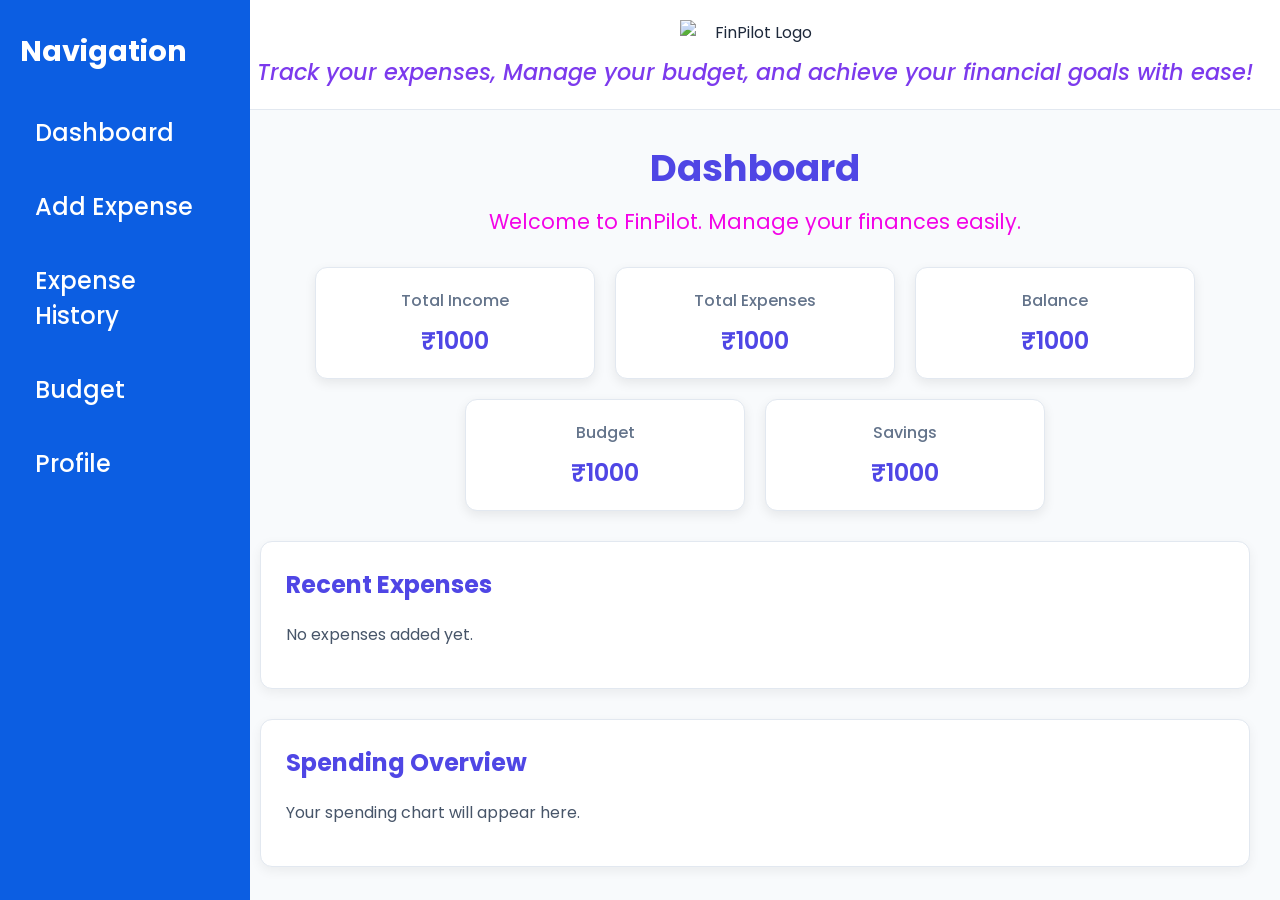
==== index.html @ edac7c89 "Add files" ====
<!DOCTYPE html>
<html lang="en">

<head>
    <meta charset="UTF-8">
    <meta name="viewport" content="width=device-width, initial-scale=1.0">
    <title>FinPilot</title>
<link rel="preconnect" href="https://fonts.googleapis.com">
<link rel="preconnect" href="https://fonts.gstatic.com" crossorigin>
<link href="https://fonts.googleapis.com/css2?family=Poppins:ital,wght@0,100;0,200;0,300;0,400;0,500;0,600;0,700;0,800;0,900;1,100;1,200;1,300;1,400;1,500;1,600;1,700;1,800;1,900&display=swap" rel="stylesheet">
    <link rel="stylesheet" href="css/style.css">
</head>

<body>

    <header>
        <img class="logo" src="../FinPilot/images/image.png" alt="FinPilot Logo">

        <h2 class="tagline">
            <em>
                Track your expenses, Manage your budget, and achieve your financial goals with ease!
            </em>
        </h2>
    </header>


    <aside class="sidebar">
      
        <nav>
             <h1 class="sidebartag">Navigation</h1>
            <ul>
                <li>
                    <a href="index.html">Dashboard</a>
                </li>

                <li>
                    <a href="pages/add-expense.html">Add Expense</a>
                </li>

                <li>
                    <a href="pages/expenses.html">Expense History</a>
                </li>

                <li>
                    <a href="pages/budget.html">Budget</a>
                </li>

                <li>
                    <a href="pages/profile.html">Profile</a>
                </li>

            </ul>
        </nav>
    </aside>


    <main>

        <section class="dashboard">

            <h1>Dashboard</h1>

            <p>
                Welcome to FinPilot. Manage your finances easily.
            </p>


            <div class="summary-cards">

                <div class="card">
                    <h2>Total Income</h2>
                    <p>₹1000</p>
                </div>


                <div class="card">
                    <h2>Total Expenses</h2>
                    <p>₹1000</p>
                </div>


                <div class="card">
                    <h2>Balance</h2>
                    <p>₹1000</p>
                </div>


                <div class="card">
                    <h2>Budget</h2>
                    <p>₹1000</p>
                </div>


                <div class="card">
                    <h2>Savings</h2>
                    <p>₹1000</p>
                </div>

            </div>

        </section>


        <section class="recent-expenses">

            <h2>Recent Expenses</h2>

            <p>
                No expenses added yet.
            </p>

        </section>


        <section class="spending-overview">

            <h2>Spending Overview</h2>

            <p>
                Your spending chart will appear here.
            </p>

        </section>

    </main>

</body>

</html>
---- css/style.css ----
* {
  box-sizing: border-box;
  scroll-behavior: smooth;
}

body {
  margin: 0;
  background-color: #f8fafc;
  font-family: "Poppins", sans-serif;
  font-weight: 400;
  color: #1e293b;
}
header {
  text-align: center;
  padding: 20px;
  margin-left: 230px;
  background-color: #ffffff;
  border-bottom: 1px solid #e2e8f0;
}

.logo {
  display: block;
  margin: 0 auto;
  width: 150px;
  height: auto;
}

.tagline {
  margin: 10px 0 0;
  font-size: 1.4rem;
  font-weight: 500;
  color: #7c3aed;
}
.sidebartag{
  color: #07f60b;
  font-size: 2.1rem;
}

.sidebar {
    width: 250px;
    height: 100vh;
    padding: 20px;
    position: fixed;
    left: 0;
    top: 0;
    background-color: #0c5ee2;
    color: #ffffff;
    overflow-y: auto;
}

/* Sidebar Heading */
.sidebartag {
    color: #ffffff;
    font-size: 1.8rem;
    margin: 10px 0 30px;
}

/* Navigation List */
aside nav ul {
    list-style: none;
    padding: 0;
    margin: 0;
}

aside nav ul li {
    margin-bottom: 15px;
}

/* Navigation Links */
aside nav ul li a {
    display: block;
    padding: 12px 15px;
    text-decoration: none;
    color: #ffffff;
    font-size: 1.5rem;
    font-weight: 500;
    border-radius: 8px;
    transition: 0.3s ease;
}

/* Hover Effect */
aside nav ul li a:hover {
    background-color: #583aed;
    color: #ffffff;
}


main {
  margin-left: 230px;
  padding: 30px;
}

.dashboard {
  text-align: center;
}

.dashboard h1 {
  font-size: 2.3rem;
  margin: 0 0 10px;
  color: #4f46e5;
}

.dashboard > p {
  margin: 0;
  font-size: 1.3rem;
  color: #f303e7;
}

.summary-cards {
  display: flex;
  gap: 20px;
  flex-wrap: wrap;
  justify-content: center;
  margin-top: 30px;
}

.card {
  background-color: #ffffff;
  width: 280px;
  padding: 20px;
  border-radius: 12px;
  text-align: center;
  border: 1px solid #e2e8f0;
  box-shadow: 0 4px 12px rgba(0, 0, 0, 0.08);
  transition: 0.3s ease;
}

.card:hover {
  transform: translateY(-5px);
  box-shadow: 0 8px 20px rgba(215, 235, 2, 0.12);
}

.card h2 {
  margin: 0 0 10px;
  font-size: 1rem;
  font-weight: 500;
  color: #64748b;
}
.card p {
  margin: 0;
  font-size: 1.5rem;
  font-weight: 600;
  color: #4f46e5;
}
.recent-expenses {
  background-color: #ffffff;
  margin-top: 30px;
  padding: 25px;
  width: 100%;
  border-radius: 12px;
  border: 1px solid #e2e8f0;
  box-shadow: 0 4px 12px rgba(0, 0, 0, 0.06);
}

.recent-expenses h2 {
  margin-top: 0;
  color: #4f46e5;
}
.spending-overview {
  background-color: #ffffff;
  margin-top: 30px;
  padding: 25px;
  border-radius: 12px;
  border: 1px solid #e2e8f0;
  box-shadow: 0 4px 12px rgba(0, 0, 0, 0.06);
}
.spending-overview h2 {
  margin-top: 0;
  color: #4f46e5;
}
section p {
  color: #475569;
  font-size: 1rem;
}
.sidebar {
  background-color: #0c5ee2;
  color: #ffffff;
  margin: 0;
}
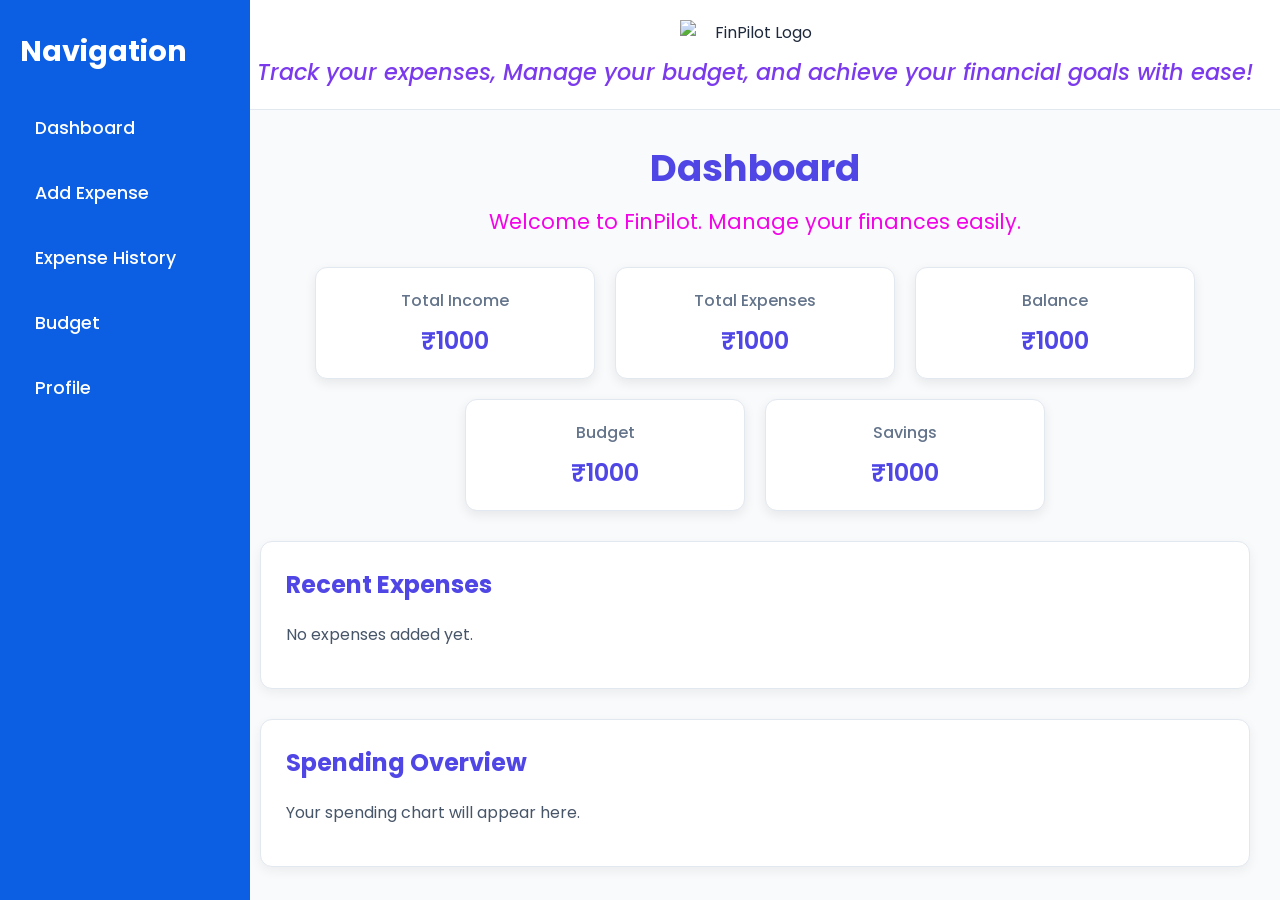
==== commit 4891ad81: "Update files" ====
--- a/index.html
+++ b/index.html
@@ -25,12 +25,12 @@
 
 
     <aside class="sidebar">
-      
         <nav>
-             <h1 class="sidebartag">Navigation</h1>
+            <h1 class="sidebartag">Navigation</h1>
+
             <ul>
                 <li>
-                    <a href="index.html">Dashboard</a>
+                    <a href="../index.html">Dashboard</a>
                 </li>
 
                 <li>
@@ -48,7 +48,6 @@
                 <li>
                     <a href="pages/profile.html">Profile</a>
                 </li>
-
             </ul>
         </nav>
     </aside>
--- a/css/style.css
+++ b/css/style.css
@@ -31,57 +31,47 @@
   font-weight: 500;
   color: #7c3aed;
 }
-.sidebartag{
-  color: #07f60b;
-  font-size: 2.1rem;
+.sidebar {
+  width: 250px;
+  height: 100vh;
+  padding: 20px;
+  position: fixed;
+  top: 0;
+  left: 0;
+  background-color: #0c5ee2;
+  color: #ffffff;
+  overflow-y: auto;
+}
+.sidebartag {
+  color: #ffffff;
+  font-size: 1.8rem;
+  margin: 10px 0 30px;
 }
 
-.sidebar {
-    width: 250px;
-    height: 100vh;
-    padding: 20px;
-    position: fixed;
-    left: 0;
-    top: 0;
-    background-color: #0c5ee2;
-    color: #ffffff;
-    overflow-y: auto;
-}
-
-/* Sidebar Heading */
-.sidebartag {
-    color: #ffffff;
-    font-size: 1.8rem;
-    margin: 10px 0 30px;
-}
-
-/* Navigation List */
 aside nav ul {
-    list-style: none;
-    padding: 0;
-    margin: 0;
+  list-style: none;
+  padding: 0;
+  margin: 0;
 }
 
 aside nav ul li {
-    margin-bottom: 15px;
+  margin-bottom: 15px;
 }
 
-/* Navigation Links */
 aside nav ul li a {
-    display: block;
-    padding: 12px 15px;
-    text-decoration: none;
-    color: #ffffff;
-    font-size: 1.5rem;
-    font-weight: 500;
-    border-radius: 8px;
-    transition: 0.3s ease;
+  display: block;
+  padding: 12px 15px;
+  text-decoration: none;
+  color: #ffffff;
+  font-size: 1.1rem;
+  font-weight: 500;
+  border-radius: 8px;
+  transition: background-color 0.3s ease;
 }
 
-/* Hover Effect */
 aside nav ul li a:hover {
-    background-color: #583aed;
-    color: #ffffff;
+  background-color: #583aed;
+  color: #ffffff;
 }
 
 
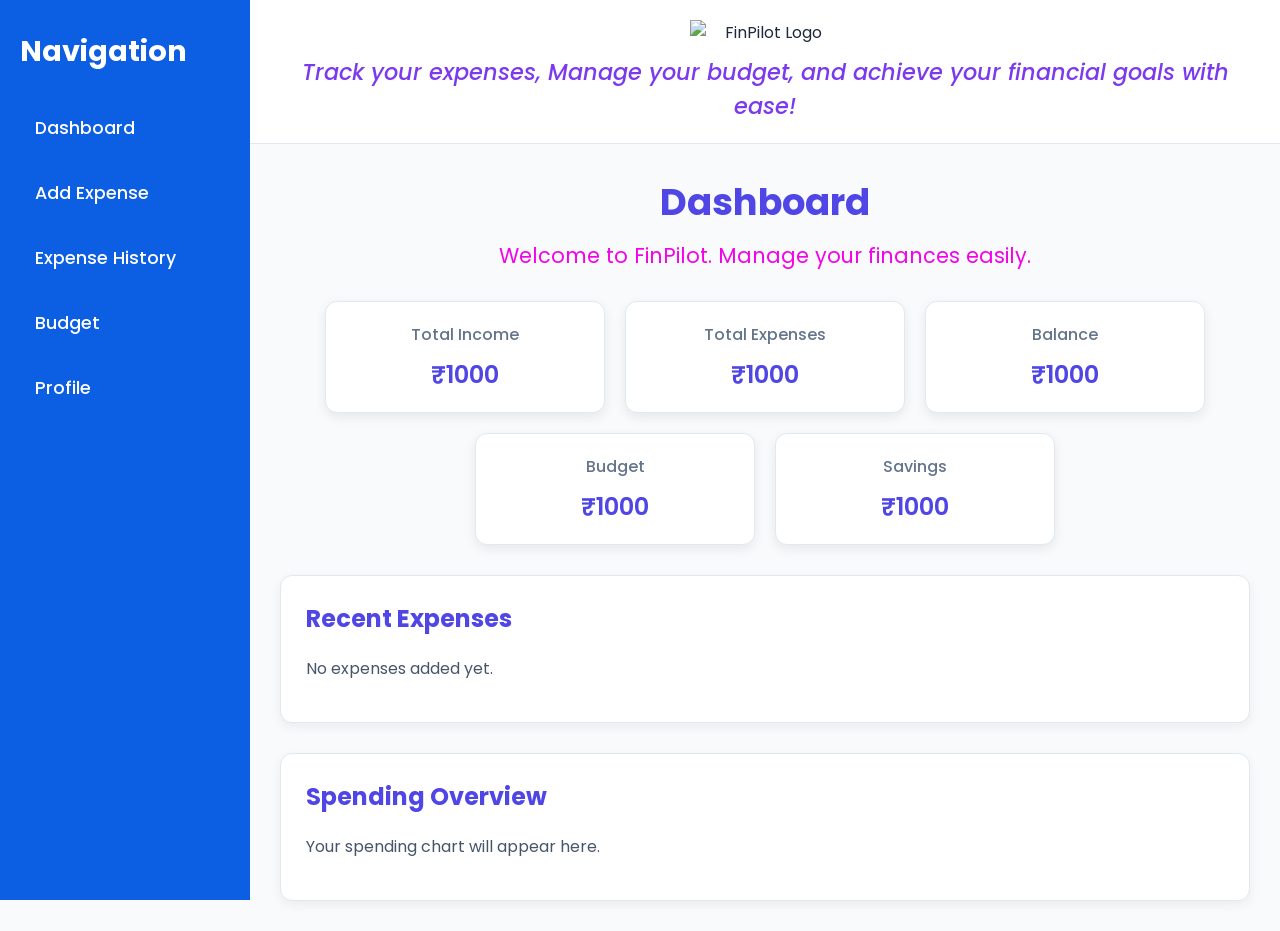
==== commit 30e7b3a2: "Format files" ====
--- a/index.html
+++ b/index.html
@@ -5,9 +5,11 @@
     <meta charset="UTF-8">
     <meta name="viewport" content="width=device-width, initial-scale=1.0">
     <title>FinPilot</title>
-<link rel="preconnect" href="https://fonts.googleapis.com">
-<link rel="preconnect" href="https://fonts.gstatic.com" crossorigin>
-<link href="https://fonts.googleapis.com/css2?family=Poppins:ital,wght@0,100;0,200;0,300;0,400;0,500;0,600;0,700;0,800;0,900;1,100;1,200;1,300;1,400;1,500;1,600;1,700;1,800;1,900&display=swap" rel="stylesheet">
+    <link rel="preconnect" href="https://fonts.googleapis.com">
+    <link rel="preconnect" href="https://fonts.gstatic.com" crossorigin>
+    <link
+        href="https://fonts.googleapis.com/css2?family=Poppins:ital,wght@0,100;0,200;0,300;0,400;0,500;0,600;0,700;0,800;0,900;1,100;1,200;1,300;1,400;1,500;1,600;1,700;1,800;1,900&display=swap"
+        rel="stylesheet">
     <link rel="stylesheet" href="css/style.css">
 </head>
 
--- a/css/style.css
+++ b/css/style.css
@@ -10,10 +10,12 @@
   font-weight: 400;
   color: #1e293b;
 }
+
+/* Header */
 header {
   text-align: center;
   padding: 20px;
-  margin-left: 230px;
+  margin-left: 250px;
   background-color: #ffffff;
   border-bottom: 1px solid #e2e8f0;
 }
@@ -31,6 +33,8 @@
   font-weight: 500;
   color: #7c3aed;
 }
+
+/* Sidebar */
 .sidebar {
   width: 250px;
   height: 100vh;
@@ -38,16 +42,19 @@
   position: fixed;
   top: 0;
   left: 0;
+  margin: 0;
   background-color: #0c5ee2;
   color: #ffffff;
   overflow-y: auto;
 }
+
 .sidebartag {
   color: #ffffff;
   font-size: 1.8rem;
   margin: 10px 0 30px;
 }
 
+/* Navigation */
 aside nav ul {
   list-style: none;
   padding: 0;
@@ -74,9 +81,9 @@
   color: #ffffff;
 }
 
-
+/* Main Content */
 main {
-  margin-left: 230px;
+  margin-left: 250px;
   padding: 30px;
 }
 
@@ -96,6 +103,7 @@
   color: #f303e7;
 }
 
+/* Summary Cards */
 .summary-cards {
   display: flex;
   gap: 20px;
@@ -117,7 +125,7 @@
 
 .card:hover {
   transform: translateY(-5px);
-  box-shadow: 0 8px 20px rgba(215, 235, 2, 0.12);
+  box-shadow: 0 8px 20px rgba(0, 0, 0, 0.12);
 }
 
 .card h2 {
@@ -126,12 +134,15 @@
   font-weight: 500;
   color: #64748b;
 }
+
 .card p {
   margin: 0;
   font-size: 1.5rem;
   font-weight: 600;
   color: #4f46e5;
 }
+
+/* Recent Expenses */
 .recent-expenses {
   background-color: #ffffff;
   margin-top: 30px;
@@ -146,6 +157,8 @@
   margin-top: 0;
   color: #4f46e5;
 }
+
+/* Spending Overview */
 .spending-overview {
   background-color: #ffffff;
   margin-top: 30px;
@@ -154,16 +167,14 @@
   border: 1px solid #e2e8f0;
   box-shadow: 0 4px 12px rgba(0, 0, 0, 0.06);
 }
+
 .spending-overview h2 {
   margin-top: 0;
   color: #4f46e5;
 }
+
+/* Section Text */
 section p {
   color: #475569;
   font-size: 1rem;
 }
-.sidebar {
-  background-color: #0c5ee2;
-  color: #ffffff;
-  margin: 0;
-}
